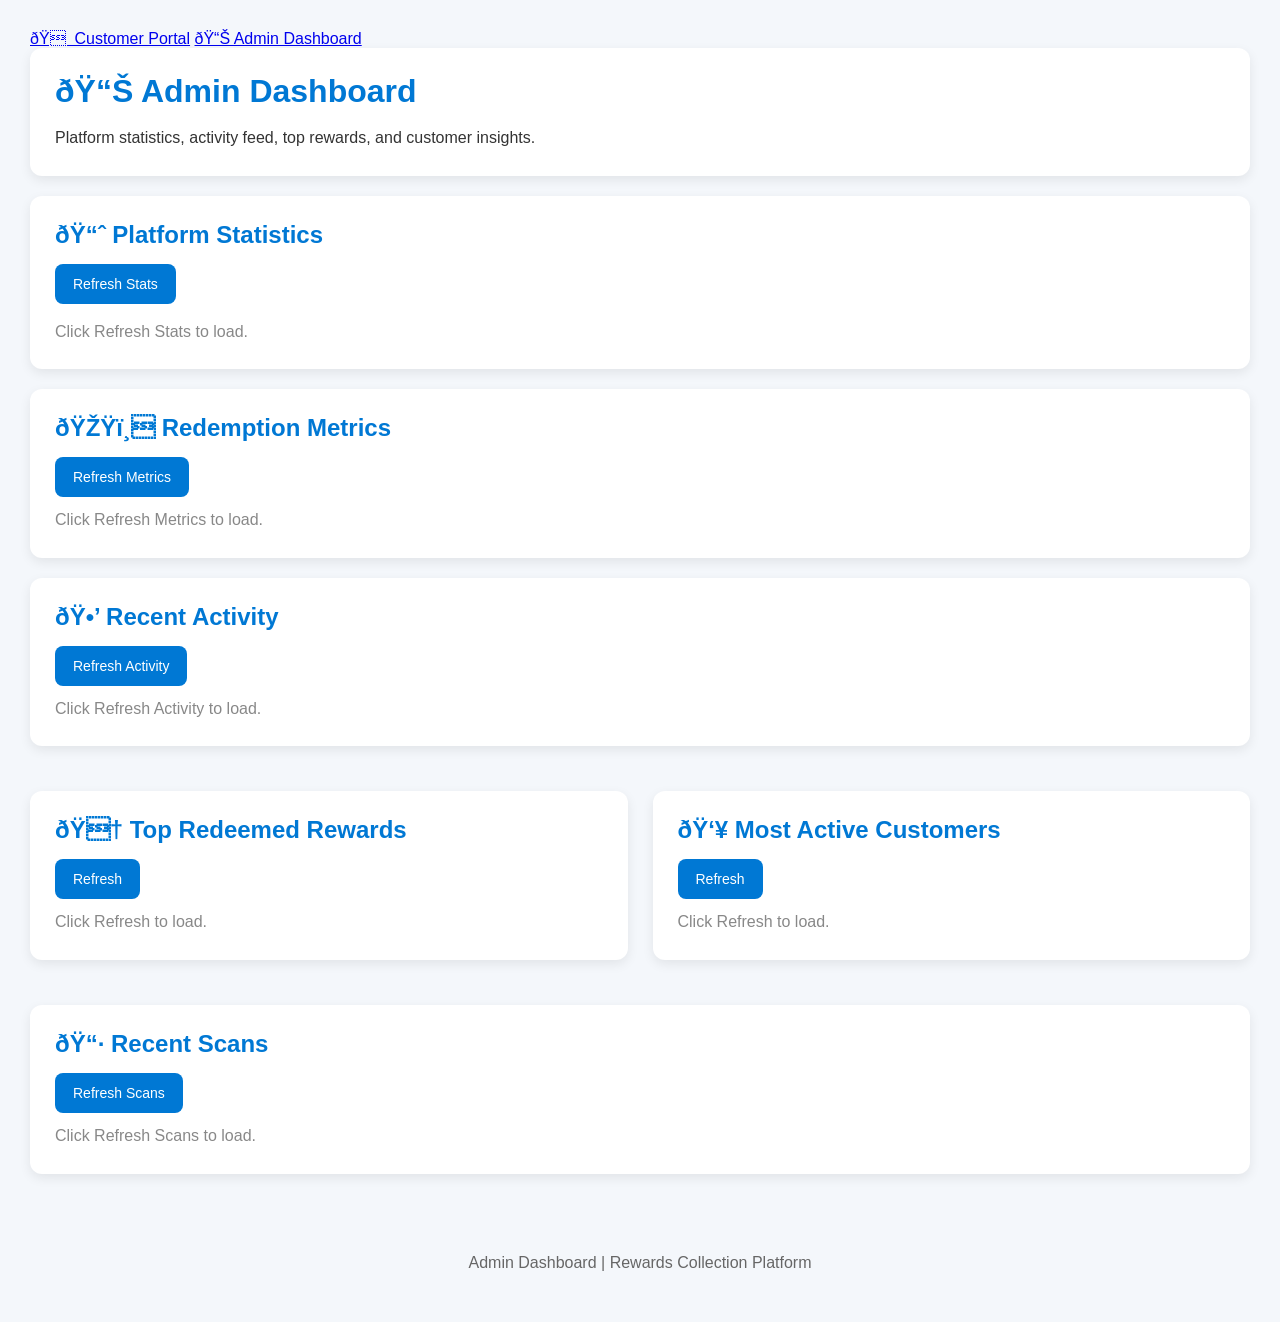
==== admin.html @ a135b5be "Create admin.html" ====
<!DOCTYPE html>
<html lang="en">
<head>
    <meta charset="UTF-8">
    <meta name="viewport" content="width=device-width, initial-scale=1.0">
    <title>Admin Dashboard â€” Rewards Collection</title>
    <link rel="stylesheet" href="style.css">
</head>
<body>

<nav>
    <a href="index.html">ðŸ  Customer Portal</a>
    <a href="admin.html" class="active">ðŸ“Š Admin Dashboard</a>
</nav>

<div class="card">
    <h1>ðŸ“Š Admin Dashboard</h1>
    <p>Platform statistics, activity feed, top rewards, and customer insights.</p>
</div>

<!-- Platform Stats -->
<div class="card">
    <h2>ðŸ“ˆ Platform Statistics</h2>
    <button onclick="loadStats()">Refresh Stats</button>
    <div id="stats"><p style="color:#888;margin-top:10px">Click Refresh Stats to load.</p></div>
</div>

<!-- Redemption Metrics -->
<div class="card">
    <h2>ðŸŽŸï¸ Redemption Metrics</h2>
    <button onclick="loadRedemptionStats()">Refresh Metrics</button>
    <div id="redemptionStats"><p style="color:#888;margin-top:10px">Click Refresh Metrics to load.</p></div>
</div>

<div class="main-grid">

    <!-- Recent Activity -->
    <div class="card full-width">
        <h2>ðŸ•’ Recent Activity</h2>
        <button onclick="loadRecentActivity()">Refresh Activity</button>
        <div class="activity-feed" id="recentActivity">
            <p style="color:#888;margin-top:10px">Click Refresh Activity to load.</p>
        </div>
    </div>

    <!-- Top Rewards -->
    <div class="card">
        <h2>ðŸ† Top Redeemed Rewards</h2>
        <button onclick="loadTopRewards()">Refresh</button>
        <div class="top-rewards-list" id="topRewards">
            <p style="color:#888;margin-top:10px">Click Refresh to load.</p>
        </div>
    </div>

    <!-- Active Customers -->
    <div class="card">
        <h2>ðŸ‘¥ Most Active Customers</h2>
        <button onclick="loadActiveCustomers()">Refresh</button>
        <div id="activeCustomers">
            <p style="color:#888;margin-top:10px">Click Refresh to load.</p>
        </div>
    </div>

    <!-- Recent Scans (legacy) -->
    <div class="card full-width">
        <h2>ðŸ“· Recent Scans</h2>
        <button onclick="loadRecentScans()">Refresh Scans</button>
        <div id="recentScans">
            <p style="color:#888;margin-top:10px">Click Refresh Scans to load.</p>
        </div>
    </div>

</div>

<footer>Admin Dashboard | Rewards Collection Platform</footer>

<script src="script.js"></script>
</body>
</html>
---- style.css ----
/* Reset */

* {
    margin: 0;
    padding: 0;
    box-sizing: border-box;
}

/* Page */

body {
    font-family: "Segoe UI", Tahoma, Geneva, Verdana, sans-serif;
    background: #f4f7fb;
    color: #333;
    padding: 30px;
}

/* Header */

h1 {
    color: #0078d4;
    margin-bottom: 15px;
}

p {
    line-height: 1.6;
}

/* Cards */

.card {
    background: white;
    padding: 25px;
    border-radius: 12px;
    box-shadow: 0 4px 12px rgba(0, 0, 0, 0.08);
    margin-bottom: 20px;
}

.card h2 {
    color: #0078d4;
    margin-bottom: 15px;
}

/* Grid Layout */

.main-grid {
    display: grid;
    grid-template-columns: 1fr 1fr;
    gap: 25px;
    margin-top: 20px;
}

.full-width {
    grid-column: span 2;
}

/* Inputs */

input[type="text"] {
    width: 100%;
    padding: 12px;
    border: 1px solid #d0d7de;
    border-radius: 8px;
    margin-bottom: 10px;
    font-size: 14px;
}

input[type="file"] {
    margin-bottom: 15px;
}

/* Buttons */

button {
    background: #0078d4;
    color: white;
    border: none;
    border-radius: 8px;
    padding: 12px 18px;
    cursor: pointer;
    font-size: 14px;
    transition: 0.3s;
}

button:hover {
    background: #005ea6;
}

/* Results */

#scanResult,
#recommendation,
#stats {
    margin-top: 15px;
}

/* Reward Cards */

.reward-item {
    background: #f8fafc;
    border: 1px solid #e1e7ef;
    border-radius: 10px;
    padding: 12px;
    margin-top: 10px;
}

.reward-item h4 {
    color: #0078d4;
    margin-bottom: 5px;
}

/* AI Box */

.ai-box {
    background: #f8fafc;
    border-left: 5px solid #0078d4;
    padding: 15px;
    border-radius: 8px;
}

.ai-box h3 {
    margin-bottom: 10px;
    color: #0078d4;
}

/* Dashboard Grid */

.stats-grid {
    display: grid;
    grid-template-columns: repeat(auto-fit, minmax(180px, 1fr));
    gap: 15px;
    margin-top: 15px;
}

.stat-card {
    background: white;
    padding: 20px;
    border-radius: 10px;
    border: 1px solid #e0e0e0;
    text-align: center;
}

.stat-card h3 {
    font-size: 30px;
    color: #0078d4;
    margin-bottom: 8px;
}

.stat-card p {
    color: #666;
}

/* Messages */

.error {
    color: #d13438;
    font-weight: bold;
}

.success {
    color: #107c10;
    font-weight: bold;
}

/* Footer */

footer {
    text-align: center;
    margin-top: 40px;
    color: #666;
    padding: 20px;
}

/* Mobile */

@media (max-width: 768px) {

    body {
        padding: 15px;
    }

    .main-grid {
        grid-template-columns: 1fr;
    }

    .full-width {
        grid-column: span 1;
    }

    button {
        width: 100%;
    }
}
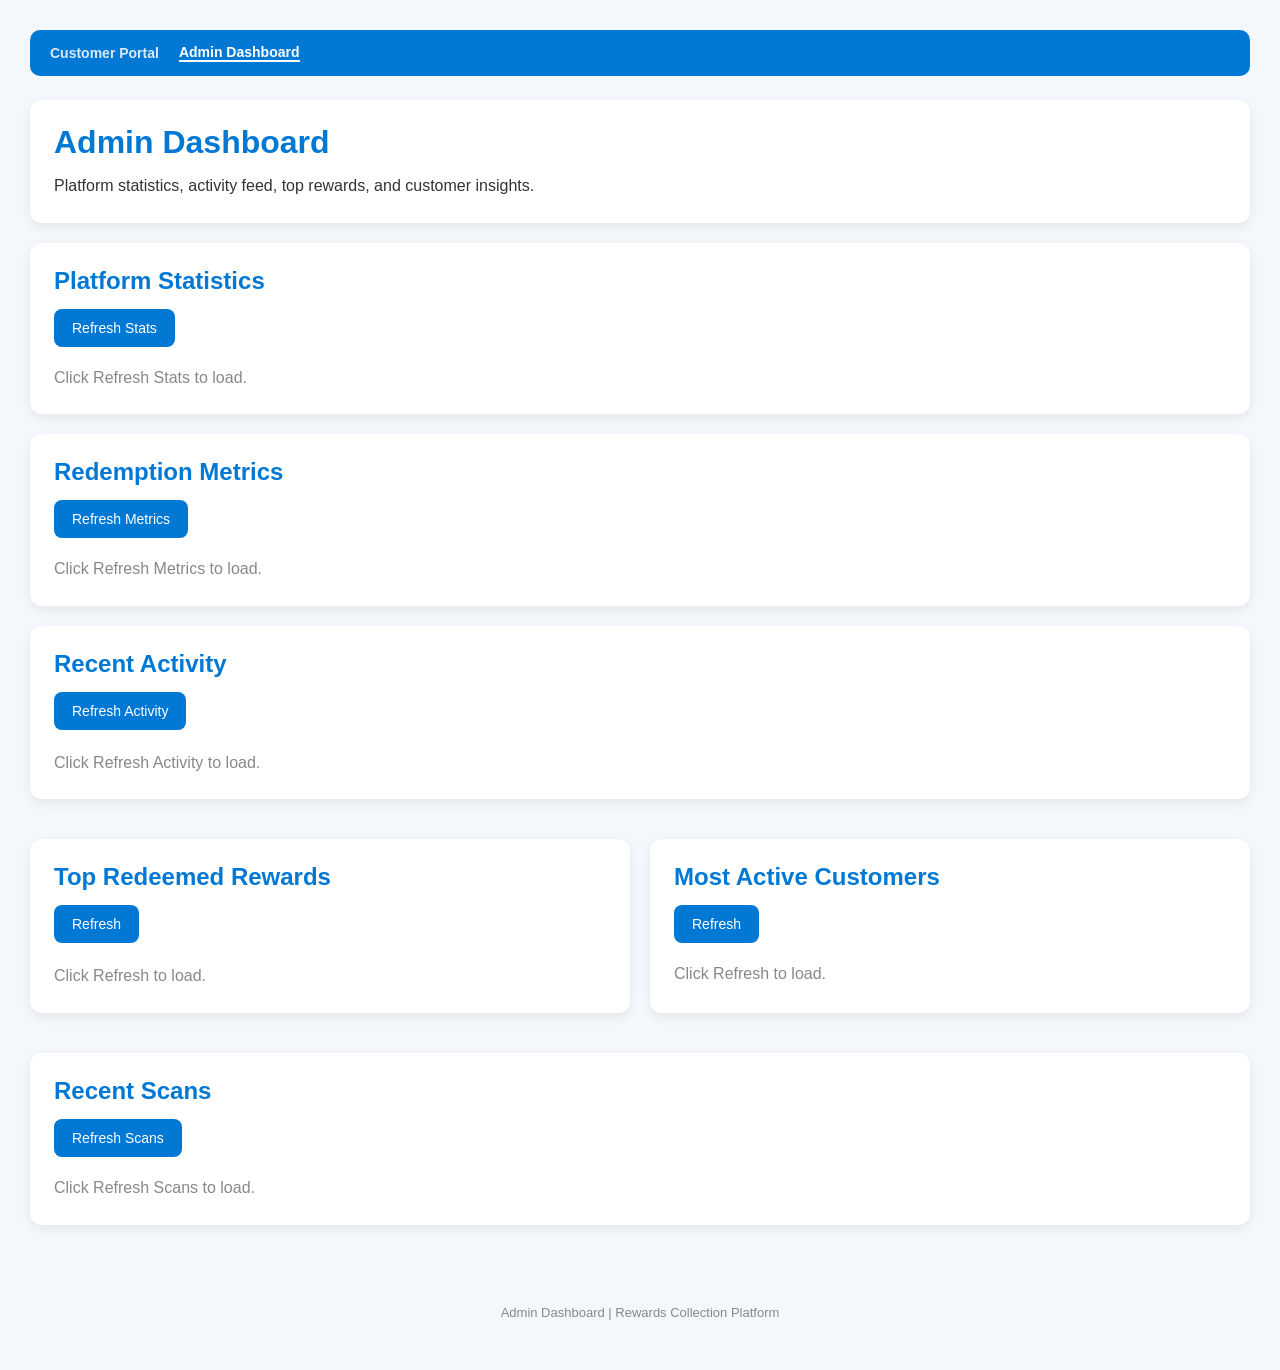
==== commit a381d454: "Update admin.html" ====
--- a/admin.html
+++ b/admin.html
@@ -3,31 +3,31 @@
 <head>
     <meta charset="UTF-8">
     <meta name="viewport" content="width=device-width, initial-scale=1.0">
-    <title>Admin Dashboard â€” Rewards Collection</title>
+    <title>Admin Dashboard — Rewards Collection</title>
     <link rel="stylesheet" href="style.css">
 </head>
 <body>
 
 <nav>
-    <a href="index.html">ðŸ  Customer Portal</a>
-    <a href="admin.html" class="active">ðŸ“Š Admin Dashboard</a>
+    <a href="index.html">Customer Portal</a>
+    <a href="admin.html" class="active">Admin Dashboard</a>
 </nav>
 
 <div class="card">
-    <h1>ðŸ“Š Admin Dashboard</h1>
+    <h1>Admin Dashboard</h1>
     <p>Platform statistics, activity feed, top rewards, and customer insights.</p>
 </div>
 
 <!-- Platform Stats -->
 <div class="card">
-    <h2>ðŸ“ˆ Platform Statistics</h2>
+    <h2>Platform Statistics</h2>
     <button onclick="loadStats()">Refresh Stats</button>
     <div id="stats"><p style="color:#888;margin-top:10px">Click Refresh Stats to load.</p></div>
 </div>
 
 <!-- Redemption Metrics -->
 <div class="card">
-    <h2>ðŸŽŸï¸ Redemption Metrics</h2>
+    <h2>Redemption Metrics</h2>
     <button onclick="loadRedemptionStats()">Refresh Metrics</button>
     <div id="redemptionStats"><p style="color:#888;margin-top:10px">Click Refresh Metrics to load.</p></div>
 </div>
@@ -36,7 +36,7 @@
 
     <!-- Recent Activity -->
     <div class="card full-width">
-        <h2>ðŸ•’ Recent Activity</h2>
+        <h2>Recent Activity</h2>
         <button onclick="loadRecentActivity()">Refresh Activity</button>
         <div class="activity-feed" id="recentActivity">
             <p style="color:#888;margin-top:10px">Click Refresh Activity to load.</p>
@@ -45,7 +45,7 @@
 
     <!-- Top Rewards -->
     <div class="card">
-        <h2>ðŸ† Top Redeemed Rewards</h2>
+        <h2>Top Redeemed Rewards</h2>
         <button onclick="loadTopRewards()">Refresh</button>
         <div class="top-rewards-list" id="topRewards">
             <p style="color:#888;margin-top:10px">Click Refresh to load.</p>
@@ -54,7 +54,7 @@
 
     <!-- Active Customers -->
     <div class="card">
-        <h2>ðŸ‘¥ Most Active Customers</h2>
+        <h2>Most Active Customers</h2>
         <button onclick="loadActiveCustomers()">Refresh</button>
         <div id="activeCustomers">
             <p style="color:#888;margin-top:10px">Click Refresh to load.</p>
@@ -63,7 +63,7 @@
 
     <!-- Recent Scans (legacy) -->
     <div class="card full-width">
-        <h2>ðŸ“· Recent Scans</h2>
+        <h2>Recent Scans</h2>
         <button onclick="loadRecentScans()">Refresh Scans</button>
         <div id="recentScans">
             <p style="color:#888;margin-top:10px">Click Refresh Scans to load.</p>
--- a/style.css
+++ b/style.css
@@ -1,13 +1,7 @@
 /* Reset */
-
-* {
-    margin: 0;
-    padding: 0;
-    box-sizing: border-box;
-}
+* { margin: 0; padding: 0; box-sizing: border-box; }
 
 /* Page */
-
 body {
     font-family: "Segoe UI", Tahoma, Geneva, Verdana, sans-serif;
     background: #f4f7fb;
@@ -15,179 +9,140 @@
     padding: 30px;
 }
 
-/* Header */
+/* Nav */
+nav {
+    background: #0078d4;
+    padding: 14px 20px;
+    border-radius: 10px;
+    margin-bottom: 24px;
+    display: flex;
+    align-items: center;
+    gap: 20px;
+}
+nav a { color: white; text-decoration: none; font-weight: 600; font-size: 14px; opacity: 0.85; transition: opacity 0.2s; }
+nav a:hover { opacity: 1; text-decoration: underline; }
+nav a.active { opacity: 1; border-bottom: 2px solid white; }
 
-h1 {
-    color: #0078d4;
-    margin-bottom: 15px;
-}
-
-p {
-    line-height: 1.6;
-}
+/* Headers */
+h1 { color: #0078d4; margin-bottom: 12px; }
+h2 { color: #0078d4; margin-bottom: 14px; }
+p  { line-height: 1.6; }
 
 /* Cards */
-
 .card {
     background: white;
-    padding: 25px;
+    padding: 24px;
     border-radius: 12px;
-    box-shadow: 0 4px 12px rgba(0, 0, 0, 0.08);
+    box-shadow: 0 4px 12px rgba(0,0,0,0.07);
     margin-bottom: 20px;
 }
 
-.card h2 {
-    color: #0078d4;
-    margin-bottom: 15px;
-}
-
-/* Grid Layout */
-
-.main-grid {
-    display: grid;
-    grid-template-columns: 1fr 1fr;
-    gap: 25px;
-    margin-top: 20px;
-}
-
-.full-width {
-    grid-column: span 2;
-}
+/* Grid */
+.main-grid { display: grid; grid-template-columns: 1fr 1fr; gap: 20px; margin-top: 20px; }
+.full-width { grid-column: span 2; }
 
 /* Inputs */
-
-input[type="text"] {
-    width: 100%;
-    padding: 12px;
-    border: 1px solid #d0d7de;
-    border-radius: 8px;
-    margin-bottom: 10px;
-    font-size: 14px;
+input[type="text"], select {
+    width: 100%; padding: 11px 14px; border: 1px solid #d0d7de;
+    border-radius: 8px; margin-bottom: 10px; font-size: 14px; font-family: inherit;
 }
-
-input[type="file"] {
-    margin-bottom: 15px;
-}
+input[type="file"] { margin-bottom: 14px; }
 
 /* Buttons */
+button {
+    background: #0078d4; color: white; border: none; border-radius: 8px;
+    padding: 11px 18px; cursor: pointer; font-size: 14px; font-family: inherit;
+    transition: background 0.2s; margin-right: 8px; margin-bottom: 8px;
+}
+button:hover { background: #005ea6; }
+button.secondary { background: white; color: #0078d4; border: 1.5px solid #0078d4; }
+button.secondary:hover { background: #f0f7ff; }
+button.success-btn { background: #107c10; }
+button.success-btn:hover { background: #0b5a0b; }
 
-button {
-    background: #0078d4;
-    color: white;
-    border: none;
-    border-radius: 8px;
-    padding: 12px 18px;
-    cursor: pointer;
-    font-size: 14px;
-    transition: 0.3s;
+/* Category filter pills */
+.filter-pills { display: flex; gap: 8px; flex-wrap: wrap; margin-bottom: 16px; }
+.pill {
+    padding: 6px 14px; border-radius: 20px; border: 1.5px solid #0078d4;
+    background: white; color: #0078d4; cursor: pointer; font-size: 13px;
+    font-weight: 600; transition: 0.2s;
 }
+.pill:hover, .pill.active { background: #0078d4; color: white; }
 
-button:hover {
-    background: #005ea6;
+/* Reward catalog grid */
+.rewards-grid { display: grid; grid-template-columns: repeat(auto-fill, minmax(200px, 1fr)); gap: 14px; margin-top: 12px; }
+.reward-card-item {
+    background: #f8fafc; border: 1.5px solid #e1e7ef; border-radius: 10px;
+    padding: 14px; cursor: pointer; transition: box-shadow 0.2s, border-color 0.2s;
 }
+.reward-card-item:hover { box-shadow: 0 4px 12px rgba(0,120,212,0.15); border-color: #0078d4; }
+.reward-card-item.selected { border-color: #0078d4; background: #e8f4fd; }
+.reward-card-item h4 { color: #0078d4; margin-bottom: 4px; font-size: 14px; }
+.reward-card-item p { font-size: 13px; color: #555; margin-bottom: 6px; }
+.reward-card-item .points-label { font-weight: 700; color: #0078d4; font-size: 13px; }
+.category-badge {
+    display: inline-block; font-size: 11px; font-weight: 700;
+    padding: 2px 8px; border-radius: 10px; margin-bottom: 6px;
+}
+.cat-Casino        { background: #fde8e8; color: #a80000; }
+.cat-Dining        { background: #fff4e0; color: #8a5000; }
+.cat-Travel        { background: #e8f4e8; color: #0b5a0b; }
+.cat-Entertainment { background: #ede8fd; color: #5a008a; }
+.cat-Hotel         { background: #e8f0fd; color: #0a3a8a; }
 
-/* Results */
-
-#scanResult,
-#recommendation,
-#stats {
-    margin-top: 15px;
-}
-
-/* Reward Cards */
-
-.reward-item {
-    background: #f8fafc;
-    border: 1px solid #e1e7ef;
-    border-radius: 10px;
-    padding: 12px;
-    margin-top: 10px;
-}
-
-.reward-item h4 {
-    color: #0078d4;
-    margin-bottom: 5px;
-}
+/* Reward items */
+.reward-item { background: #f8fafc; border: 1px solid #e1e7ef; border-radius: 10px; padding: 12px; margin-top: 10px; }
+.reward-item h4 { color: #0078d4; margin-bottom: 4px; }
 
 /* AI Box */
+.ai-box { background: #f4f8ff; border-left: 4px solid #0078d4; padding: 16px; border-radius: 8px; margin-top: 12px; }
+.ai-box h3 { color: #0078d4; margin-bottom: 10px; }
+.ai-recommendation { display: grid; grid-template-columns: 1fr 1fr; gap: 14px; margin-top: 12px; }
+.rec-card { background: white; border: 1.5px solid #e1e7ef; border-radius: 8px; padding: 14px; }
+.rec-card h4 { color: #0078d4; margin-bottom: 6px; font-size: 15px; }
+.rec-card p  { font-size: 13px; color: #555; }
+.rec-card .rec-label { font-size: 11px; font-weight: 700; text-transform: uppercase; color: #888; margin-bottom: 6px; }
 
-.ai-box {
-    background: #f8fafc;
-    border-left: 5px solid #0078d4;
-    padding: 15px;
-    border-radius: 8px;
-}
+/* Stats */
+.stats-grid { display: grid; grid-template-columns: repeat(auto-fit, minmax(150px, 1fr)); gap: 14px; margin-top: 14px; }
+.stat-card { background: white; padding: 20px; border-radius: 10px; border: 1px solid #e0e0e0; text-align: center; }
+.stat-card h3 { font-size: 28px; color: #0078d4; margin-bottom: 6px; }
+.stat-card p  { color: #666; font-size: 13px; }
 
-.ai-box h3 {
-    margin-bottom: 10px;
-    color: #0078d4;
-}
+/* Activity feed */
+.activity-feed { margin-top: 12px; }
+.activity-item { display: flex; align-items: center; gap: 12px; padding: 10px 14px; border-radius: 8px; border: 1px solid #eef0f3; margin-bottom: 8px; background: white; }
+.activity-icon { width: 34px; height: 34px; border-radius: 50%; display: flex; align-items: center; justify-content: center; font-size: 16px; flex-shrink: 0; }
+.activity-icon.scan       { background: #e8f4fd; }
+.activity-icon.redemption { background: #e8fde8; }
+.activity-info { flex: 1; }
+.activity-info strong { font-size: 14px; display: block; }
+.activity-info span   { font-size: 12px; color: #666; }
+.activity-time { font-size: 12px; color: #999; white-space: nowrap; }
 
-/* Dashboard Grid */
-
-.stats-grid {
-    display: grid;
-    grid-template-columns: repeat(auto-fit, minmax(180px, 1fr));
-    gap: 15px;
-    margin-top: 15px;
-}
-
-.stat-card {
-    background: white;
-    padding: 20px;
-    border-radius: 10px;
-    border: 1px solid #e0e0e0;
-    text-align: center;
-}
-
-.stat-card h3 {
-    font-size: 30px;
-    color: #0078d4;
-    margin-bottom: 8px;
-}
-
-.stat-card p {
-    color: #666;
-}
+/* Top rewards */
+.top-rewards-list { margin-top: 12px; }
+.top-reward-row { display: flex; align-items: center; gap: 12px; padding: 10px 14px; border-radius: 8px; border: 1px solid #eef0f3; margin-bottom: 8px; background: white; }
+.rank { font-size: 18px; font-weight: 800; color: #0078d4; width: 28px; }
+.top-reward-info { flex: 1; }
+.top-reward-info strong { display: block; font-size: 14px; }
+.top-reward-info span   { font-size: 12px; color: #666; }
+.top-reward-count { font-weight: 700; font-size: 18px; color: #0078d4; }
 
 /* Messages */
-
-.error {
-    color: #d13438;
-    font-weight: bold;
-}
-
-.success {
-    color: #107c10;
-    font-weight: bold;
-}
+.error   { color: #d13438; font-weight: 700; margin-top: 10px; display: block; }
+.success { color: #107c10; font-weight: 700; margin-top: 10px; display: block; }
 
 /* Footer */
-
-footer {
-    text-align: center;
-    margin-top: 40px;
-    color: #666;
-    padding: 20px;
-}
+footer { text-align: center; margin-top: 40px; color: #888; padding: 20px; font-size: 13px; }
+footer a { color: #0078d4; text-decoration: none; margin-left: 6px; }
+footer a:hover { text-decoration: underline; }
 
 /* Mobile */
-
 @media (max-width: 768px) {
-
-    body {
-        padding: 15px;
-    }
-
-    .main-grid {
-        grid-template-columns: 1fr;
-    }
-
-    .full-width {
-        grid-column: span 1;
-    }
-
-    button {
-        width: 100%;
-    }
-}+    body { padding: 14px; }
+    .main-grid { grid-template-columns: 1fr; }
+    .full-width { grid-column: span 1; }
+    button { width: 100%; margin-right: 0; }
+    .ai-recommendation { grid-template-columns: 1fr; }
+}
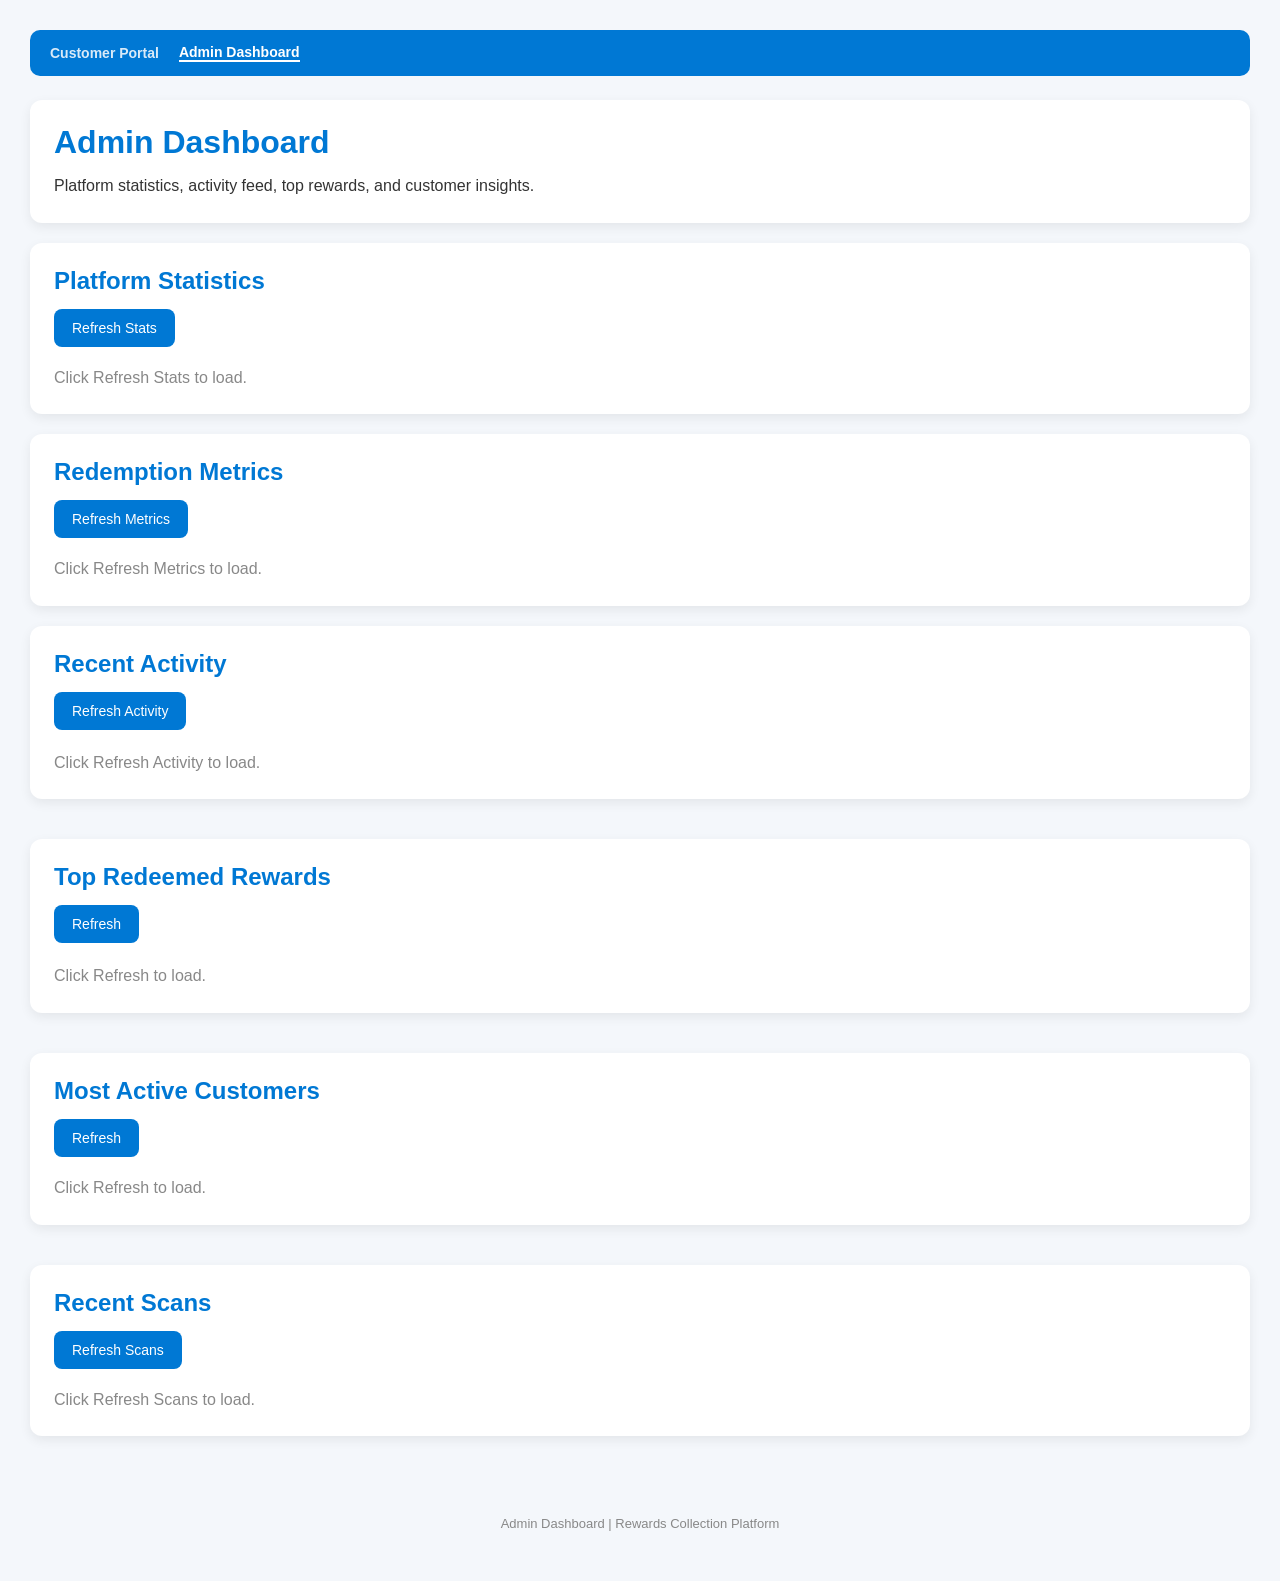
==== commit 88b1eef1: "initial setup" ====
--- a/admin.html
+++ b/admin.html
@@ -76,4 +76,4 @@
 
 <script src="script.js"></script>
 </body>
-</html>
+</html>
--- a/style.css
+++ b/style.css
@@ -1,148 +1,148 @@
-/* Reset */
-* { margin: 0; padding: 0; box-sizing: border-box; }
-
-/* Page */
-body {
-    font-family: "Segoe UI", Tahoma, Geneva, Verdana, sans-serif;
-    background: #f4f7fb;
-    color: #333;
-    padding: 30px;
-}
-
-/* Nav */
-nav {
-    background: #0078d4;
-    padding: 14px 20px;
-    border-radius: 10px;
-    margin-bottom: 24px;
-    display: flex;
-    align-items: center;
-    gap: 20px;
-}
-nav a { color: white; text-decoration: none; font-weight: 600; font-size: 14px; opacity: 0.85; transition: opacity 0.2s; }
-nav a:hover { opacity: 1; text-decoration: underline; }
-nav a.active { opacity: 1; border-bottom: 2px solid white; }
-
-/* Headers */
-h1 { color: #0078d4; margin-bottom: 12px; }
-h2 { color: #0078d4; margin-bottom: 14px; }
-p  { line-height: 1.6; }
-
-/* Cards */
-.card {
-    background: white;
-    padding: 24px;
-    border-radius: 12px;
-    box-shadow: 0 4px 12px rgba(0,0,0,0.07);
-    margin-bottom: 20px;
-}
-
-/* Grid */
-.main-grid { display: grid; grid-template-columns: 1fr 1fr; gap: 20px; margin-top: 20px; }
-.full-width { grid-column: span 2; }
-
-/* Inputs */
-input[type="text"], select {
-    width: 100%; padding: 11px 14px; border: 1px solid #d0d7de;
-    border-radius: 8px; margin-bottom: 10px; font-size: 14px; font-family: inherit;
-}
-input[type="file"] { margin-bottom: 14px; }
-
-/* Buttons */
-button {
-    background: #0078d4; color: white; border: none; border-radius: 8px;
-    padding: 11px 18px; cursor: pointer; font-size: 14px; font-family: inherit;
-    transition: background 0.2s; margin-right: 8px; margin-bottom: 8px;
-}
-button:hover { background: #005ea6; }
-button.secondary { background: white; color: #0078d4; border: 1.5px solid #0078d4; }
-button.secondary:hover { background: #f0f7ff; }
-button.success-btn { background: #107c10; }
-button.success-btn:hover { background: #0b5a0b; }
-
-/* Category filter pills */
-.filter-pills { display: flex; gap: 8px; flex-wrap: wrap; margin-bottom: 16px; }
-.pill {
-    padding: 6px 14px; border-radius: 20px; border: 1.5px solid #0078d4;
-    background: white; color: #0078d4; cursor: pointer; font-size: 13px;
-    font-weight: 600; transition: 0.2s;
-}
-.pill:hover, .pill.active { background: #0078d4; color: white; }
-
-/* Reward catalog grid */
-.rewards-grid { display: grid; grid-template-columns: repeat(auto-fill, minmax(200px, 1fr)); gap: 14px; margin-top: 12px; }
-.reward-card-item {
-    background: #f8fafc; border: 1.5px solid #e1e7ef; border-radius: 10px;
-    padding: 14px; cursor: pointer; transition: box-shadow 0.2s, border-color 0.2s;
-}
-.reward-card-item:hover { box-shadow: 0 4px 12px rgba(0,120,212,0.15); border-color: #0078d4; }
-.reward-card-item.selected { border-color: #0078d4; background: #e8f4fd; }
-.reward-card-item h4 { color: #0078d4; margin-bottom: 4px; font-size: 14px; }
-.reward-card-item p { font-size: 13px; color: #555; margin-bottom: 6px; }
-.reward-card-item .points-label { font-weight: 700; color: #0078d4; font-size: 13px; }
-.category-badge {
-    display: inline-block; font-size: 11px; font-weight: 700;
-    padding: 2px 8px; border-radius: 10px; margin-bottom: 6px;
-}
-.cat-Casino        { background: #fde8e8; color: #a80000; }
-.cat-Dining        { background: #fff4e0; color: #8a5000; }
-.cat-Travel        { background: #e8f4e8; color: #0b5a0b; }
-.cat-Entertainment { background: #ede8fd; color: #5a008a; }
-.cat-Hotel         { background: #e8f0fd; color: #0a3a8a; }
-
-/* Reward items */
-.reward-item { background: #f8fafc; border: 1px solid #e1e7ef; border-radius: 10px; padding: 12px; margin-top: 10px; }
-.reward-item h4 { color: #0078d4; margin-bottom: 4px; }
-
-/* AI Box */
-.ai-box { background: #f4f8ff; border-left: 4px solid #0078d4; padding: 16px; border-radius: 8px; margin-top: 12px; }
-.ai-box h3 { color: #0078d4; margin-bottom: 10px; }
-.ai-recommendation { display: grid; grid-template-columns: 1fr 1fr; gap: 14px; margin-top: 12px; }
-.rec-card { background: white; border: 1.5px solid #e1e7ef; border-radius: 8px; padding: 14px; }
-.rec-card h4 { color: #0078d4; margin-bottom: 6px; font-size: 15px; }
-.rec-card p  { font-size: 13px; color: #555; }
-.rec-card .rec-label { font-size: 11px; font-weight: 700; text-transform: uppercase; color: #888; margin-bottom: 6px; }
-
-/* Stats */
-.stats-grid { display: grid; grid-template-columns: repeat(auto-fit, minmax(150px, 1fr)); gap: 14px; margin-top: 14px; }
-.stat-card { background: white; padding: 20px; border-radius: 10px; border: 1px solid #e0e0e0; text-align: center; }
-.stat-card h3 { font-size: 28px; color: #0078d4; margin-bottom: 6px; }
-.stat-card p  { color: #666; font-size: 13px; }
-
-/* Activity feed */
-.activity-feed { margin-top: 12px; }
-.activity-item { display: flex; align-items: center; gap: 12px; padding: 10px 14px; border-radius: 8px; border: 1px solid #eef0f3; margin-bottom: 8px; background: white; }
-.activity-icon { width: 34px; height: 34px; border-radius: 50%; display: flex; align-items: center; justify-content: center; font-size: 16px; flex-shrink: 0; }
-.activity-icon.scan       { background: #e8f4fd; }
-.activity-icon.redemption { background: #e8fde8; }
-.activity-info { flex: 1; }
-.activity-info strong { font-size: 14px; display: block; }
-.activity-info span   { font-size: 12px; color: #666; }
-.activity-time { font-size: 12px; color: #999; white-space: nowrap; }
-
-/* Top rewards */
-.top-rewards-list { margin-top: 12px; }
-.top-reward-row { display: flex; align-items: center; gap: 12px; padding: 10px 14px; border-radius: 8px; border: 1px solid #eef0f3; margin-bottom: 8px; background: white; }
-.rank { font-size: 18px; font-weight: 800; color: #0078d4; width: 28px; }
-.top-reward-info { flex: 1; }
-.top-reward-info strong { display: block; font-size: 14px; }
-.top-reward-info span   { font-size: 12px; color: #666; }
-.top-reward-count { font-weight: 700; font-size: 18px; color: #0078d4; }
-
-/* Messages */
-.error   { color: #d13438; font-weight: 700; margin-top: 10px; display: block; }
-.success { color: #107c10; font-weight: 700; margin-top: 10px; display: block; }
-
-/* Footer */
-footer { text-align: center; margin-top: 40px; color: #888; padding: 20px; font-size: 13px; }
-footer a { color: #0078d4; text-decoration: none; margin-left: 6px; }
-footer a:hover { text-decoration: underline; }
-
-/* Mobile */
-@media (max-width: 768px) {
-    body { padding: 14px; }
-    .main-grid { grid-template-columns: 1fr; }
-    .full-width { grid-column: span 1; }
-    button { width: 100%; margin-right: 0; }
-    .ai-recommendation { grid-template-columns: 1fr; }
-}
+/* Reset */
+* { margin: 0; padding: 0; box-sizing: border-box; }
+
+/* Page */
+body {
+    font-family: "Segoe UI", Tahoma, Geneva, Verdana, sans-serif;
+    background: #f4f7fb;
+    color: #333;
+    padding: 30px;
+}
+
+/* Nav */
+nav {
+    background: #0078d4;
+    padding: 14px 20px;
+    border-radius: 10px;
+    margin-bottom: 24px;
+    display: flex;
+    align-items: center;
+    gap: 20px;
+}
+nav a { color: white; text-decoration: none; font-weight: 600; font-size: 14px; opacity: 0.85; transition: opacity 0.2s; }
+nav a:hover { opacity: 1; text-decoration: underline; }
+nav a.active { opacity: 1; border-bottom: 2px solid white; }
+
+/* Headers */
+h1 { color: #0078d4; margin-bottom: 12px; }
+h2 { color: #0078d4; margin-bottom: 14px; }
+p  { line-height: 1.6; }
+
+/* Cards */
+.card {
+    background: white;
+    padding: 24px;
+    border-radius: 12px;
+    box-shadow: 0 4px 12px rgba(0,0,0,0.07);
+    margin-bottom: 20px;
+}
+
+/* Grid */
+.main-grid { display: grid; grid-template-columns: 1fr; gap: 20px; margin-top: 20px; }
+.full-width { grid-column: span 1; }
+
+/* Inputs */
+input[type="text"], select {
+    width: 100%; padding: 11px 14px; border: 1px solid #d0d7de;
+    border-radius: 8px; margin-bottom: 10px; font-size: 14px; font-family: inherit;
+}
+input[type="file"] { margin-bottom: 14px; }
+
+/* Buttons */
+button {
+    background: #0078d4; color: white; border: none; border-radius: 8px;
+    padding: 11px 18px; cursor: pointer; font-size: 14px; font-family: inherit;
+    transition: background 0.2s; margin-right: 8px; margin-bottom: 8px;
+}
+button:hover { background: #005ea6; }
+button.secondary { background: white; color: #0078d4; border: 1.5px solid #0078d4; }
+button.secondary:hover { background: #f0f7ff; }
+button.success-btn { background: #107c10; }
+button.success-btn:hover { background: #0b5a0b; }
+
+/* Category filter pills */
+.filter-pills { display: flex; gap: 8px; flex-wrap: wrap; margin-bottom: 16px; }
+.pill {
+    padding: 6px 14px; border-radius: 20px; border: 1.5px solid #0078d4;
+    background: white; color: #0078d4; cursor: pointer; font-size: 13px;
+    font-weight: 600; transition: 0.2s;
+}
+.pill:hover, .pill.active { background: #0078d4; color: white; }
+
+/* Reward catalog grid */
+.rewards-grid { display: grid; grid-template-columns: repeat(auto-fill, minmax(200px, 1fr)); gap: 14px; margin-top: 12px; }
+.reward-card-item {
+    background: #f8fafc; border: 1.5px solid #e1e7ef; border-radius: 10px;
+    padding: 14px; cursor: pointer; transition: box-shadow 0.2s, border-color 0.2s;
+}
+.reward-card-item:hover { box-shadow: 0 4px 12px rgba(0,120,212,0.15); border-color: #0078d4; }
+.reward-card-item.selected { border-color: #0078d4; background: #e8f4fd; }
+.reward-card-item h4 { color: #0078d4; margin-bottom: 4px; font-size: 14px; }
+.reward-card-item p { font-size: 13px; color: #555; margin-bottom: 6px; }
+.reward-card-item .points-label { font-weight: 700; color: #0078d4; font-size: 13px; }
+.category-badge {
+    display: inline-block; font-size: 11px; font-weight: 700;
+    padding: 2px 8px; border-radius: 10px; margin-bottom: 6px;
+}
+.cat-Casino        { background: #fde8e8; color: #a80000; }
+.cat-Dining        { background: #fff4e0; color: #8a5000; }
+.cat-Travel        { background: #e8f4e8; color: #0b5a0b; }
+.cat-Entertainment { background: #ede8fd; color: #5a008a; }
+.cat-Hotel         { background: #e8f0fd; color: #0a3a8a; }
+
+/* Reward items */
+.reward-item { background: #f8fafc; border: 1px solid #e1e7ef; border-radius: 10px; padding: 12px; margin-top: 10px; }
+.reward-item h4 { color: #0078d4; margin-bottom: 4px; }
+
+/* AI Box */
+.ai-box { background: #f4f8ff; border-left: 4px solid #0078d4; padding: 16px; border-radius: 8px; margin-top: 12px; }
+.ai-box h3 { color: #0078d4; margin-bottom: 10px; }
+.ai-recommendation { display: grid; grid-template-columns: 1fr 1fr; gap: 14px; margin-top: 12px; }
+.rec-card { background: white; border: 1.5px solid #e1e7ef; border-radius: 8px; padding: 14px; }
+.rec-card h4 { color: #0078d4; margin-bottom: 6px; font-size: 15px; }
+.rec-card p  { font-size: 13px; color: #555; }
+.rec-card .rec-label { font-size: 11px; font-weight: 700; text-transform: uppercase; color: #888; margin-bottom: 6px; }
+
+/* Stats */
+.stats-grid { display: grid; grid-template-columns: repeat(auto-fit, minmax(150px, 1fr)); gap: 14px; margin-top: 14px; }
+.stat-card { background: white; padding: 20px; border-radius: 10px; border: 1px solid #e0e0e0; text-align: center; }
+.stat-card h3 { font-size: 28px; color: #0078d4; margin-bottom: 6px; }
+.stat-card p  { color: #666; font-size: 13px; }
+
+/* Activity feed */
+.activity-feed { margin-top: 12px; }
+.activity-item { display: flex; align-items: center; gap: 12px; padding: 10px 14px; border-radius: 8px; border: 1px solid #eef0f3; margin-bottom: 8px; background: white; }
+.activity-icon { width: 34px; height: 34px; border-radius: 50%; display: flex; align-items: center; justify-content: center; font-size: 16px; flex-shrink: 0; }
+.activity-icon.scan       { background: #e8f4fd; }
+.activity-icon.redemption { background: #e8fde8; }
+.activity-info { flex: 1; }
+.activity-info strong { font-size: 14px; display: block; }
+.activity-info span   { font-size: 12px; color: #666; }
+.activity-time { font-size: 12px; color: #999; white-space: nowrap; }
+
+/* Top rewards */
+.top-rewards-list { margin-top: 12px; }
+.top-reward-row { display: flex; align-items: center; gap: 12px; padding: 10px 14px; border-radius: 8px; border: 1px solid #eef0f3; margin-bottom: 8px; background: white; }
+.rank { font-size: 18px; font-weight: 800; color: #0078d4; width: 28px; }
+.top-reward-info { flex: 1; }
+.top-reward-info strong { display: block; font-size: 14px; }
+.top-reward-info span   { font-size: 12px; color: #666; }
+.top-reward-count { font-weight: 700; font-size: 18px; color: #0078d4; }
+
+/* Messages */
+.error   { color: #d13438; font-weight: 700; margin-top: 10px; display: block; }
+.success { color: #107c10; font-weight: 700; margin-top: 10px; display: block; }
+
+/* Footer */
+footer { text-align: center; margin-top: 40px; color: #888; padding: 20px; font-size: 13px; }
+footer a { color: #0078d4; text-decoration: none; margin-left: 6px; }
+footer a:hover { text-decoration: underline; }
+
+/* Mobile */
+@media (max-width: 768px) {
+    body { padding: 14px; }
+    .main-grid { grid-template-columns: 1fr; }
+    .full-width { grid-column: span 1; }
+    button { width: 100%; margin-right: 0; }
+    .ai-recommendation { grid-template-columns: 1fr; }
+}
